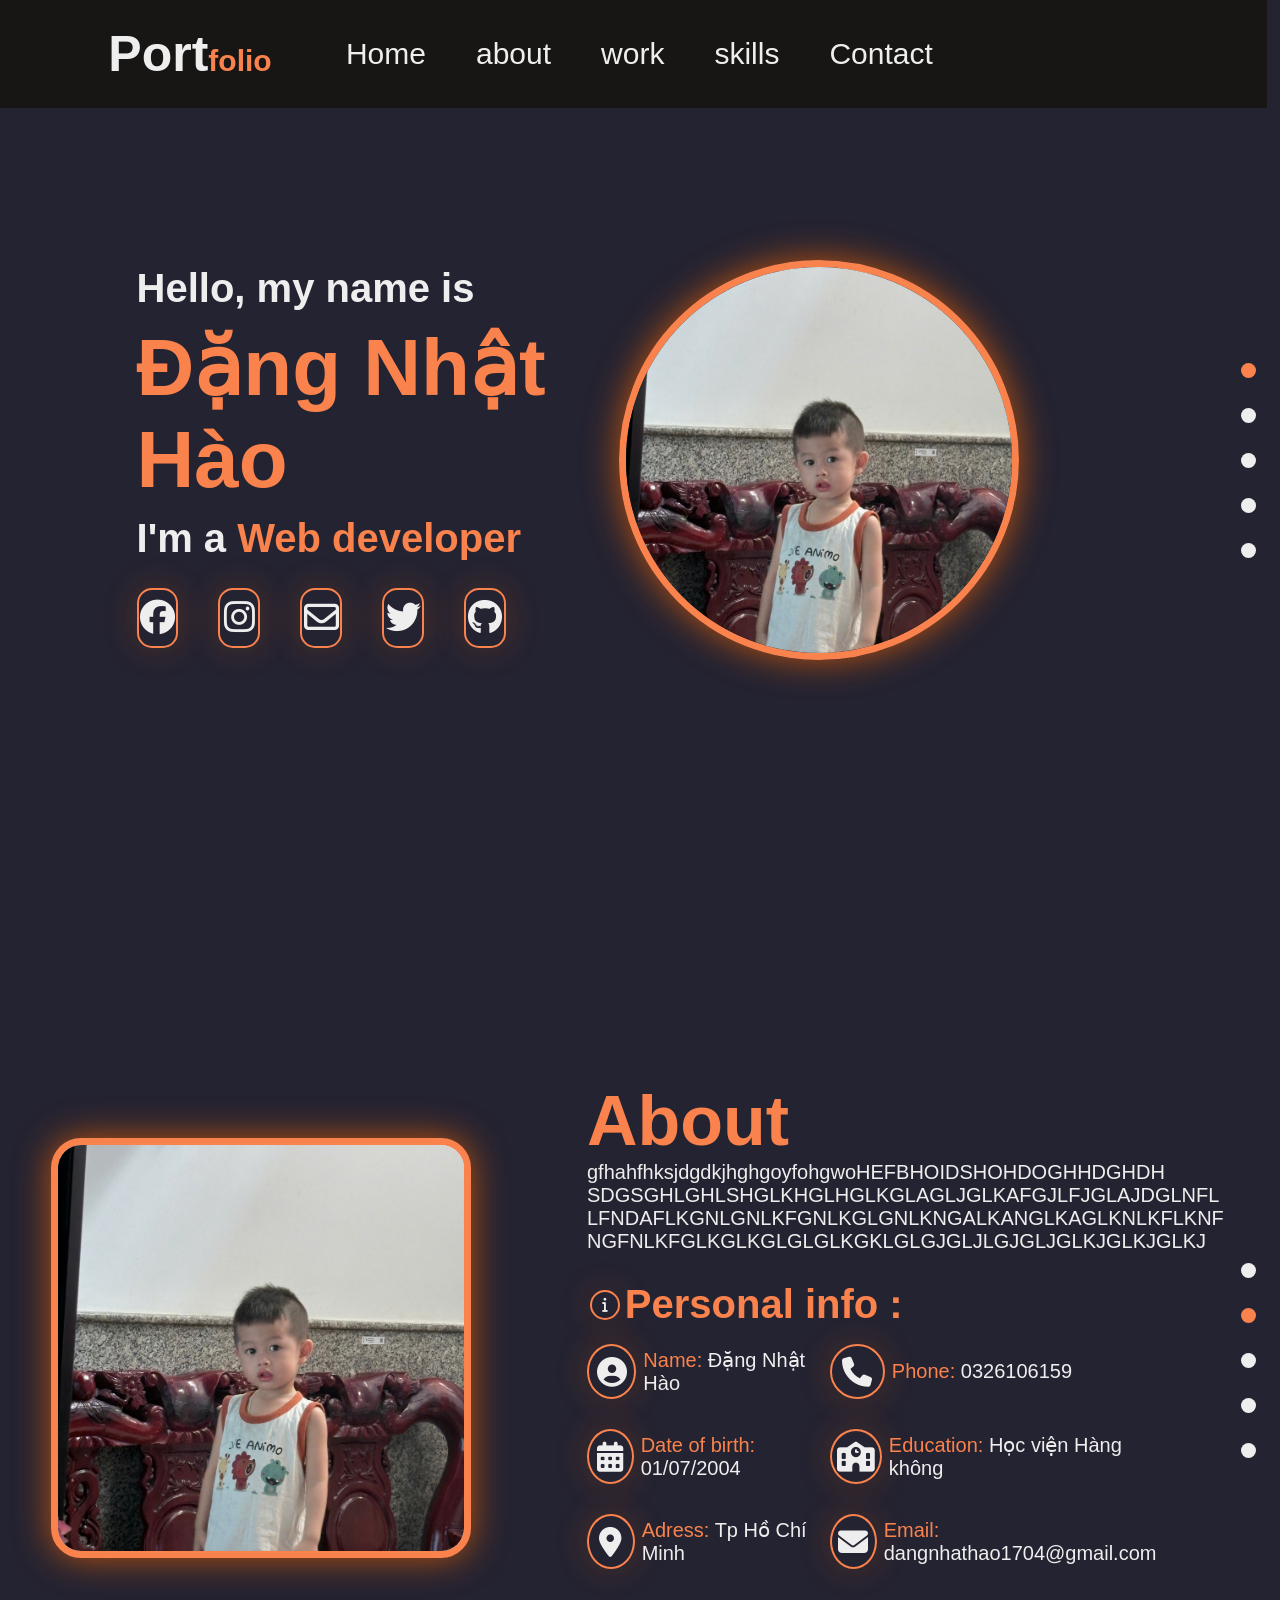
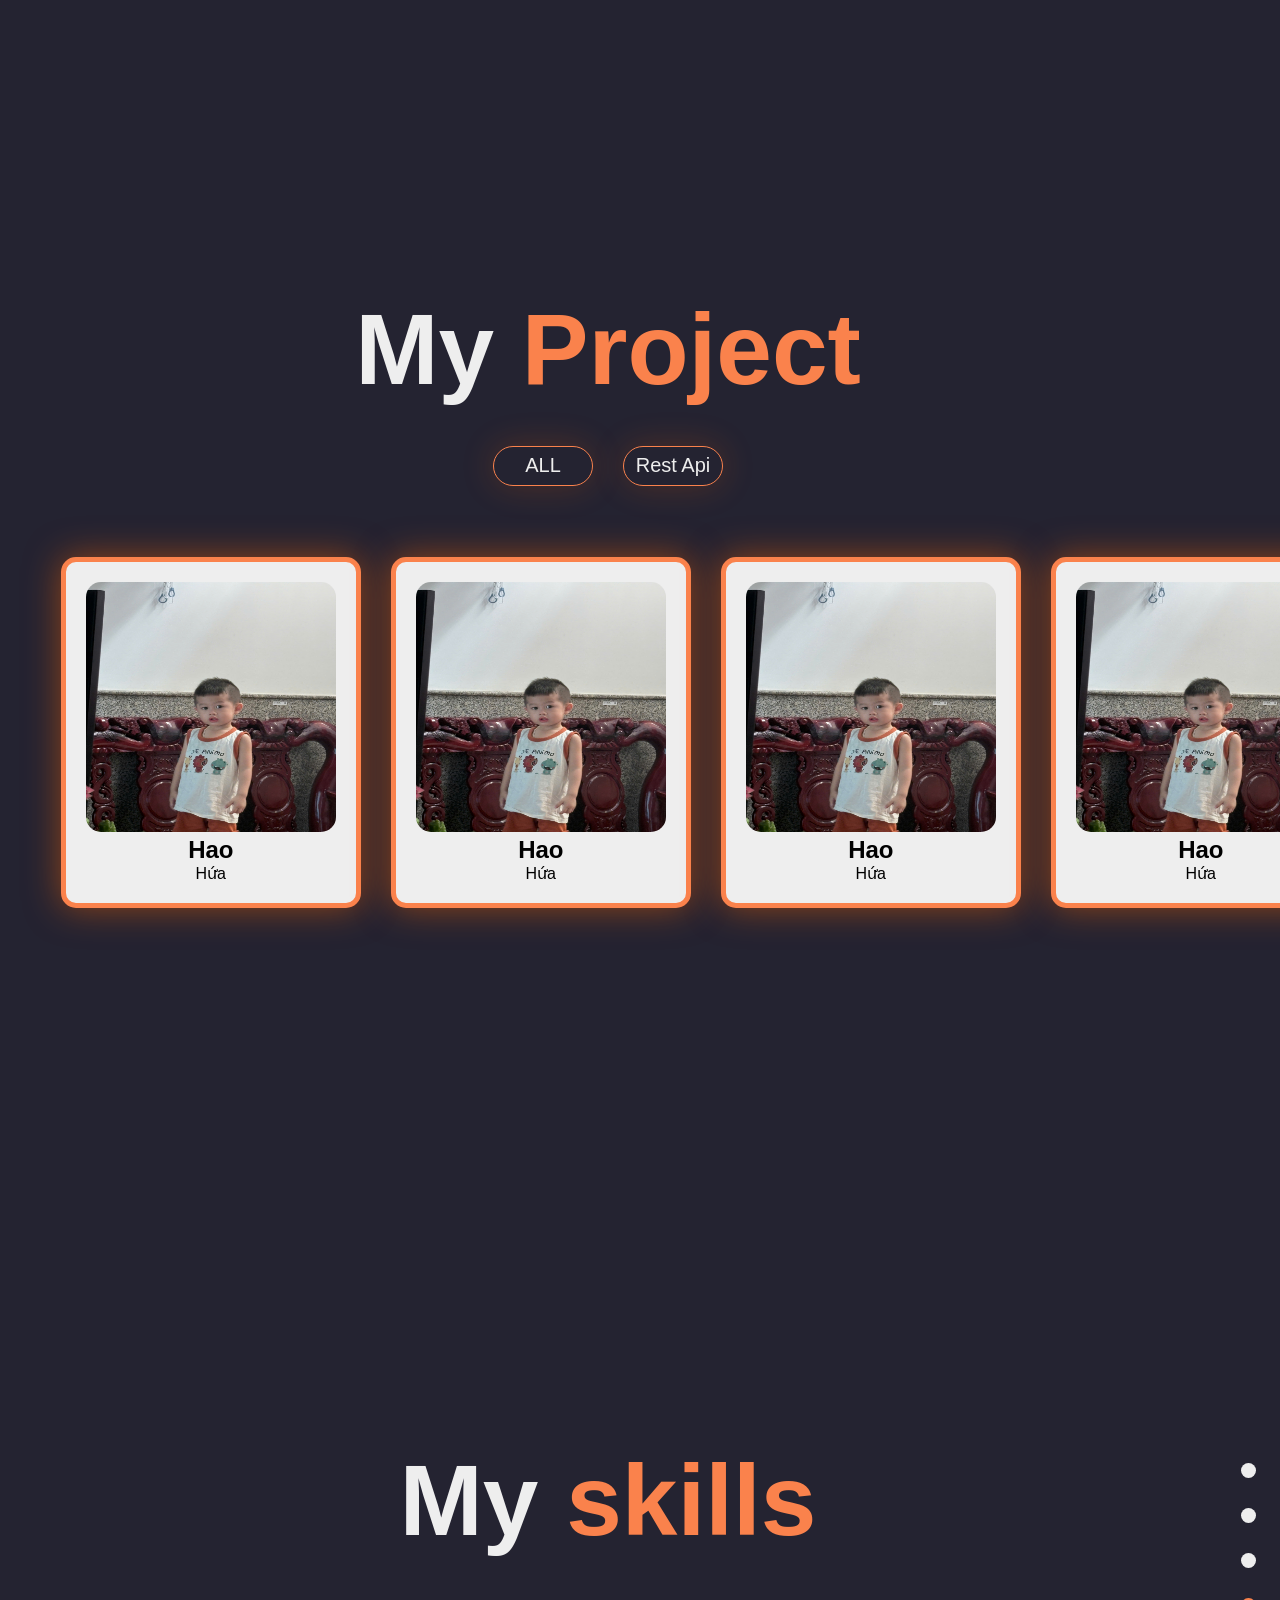
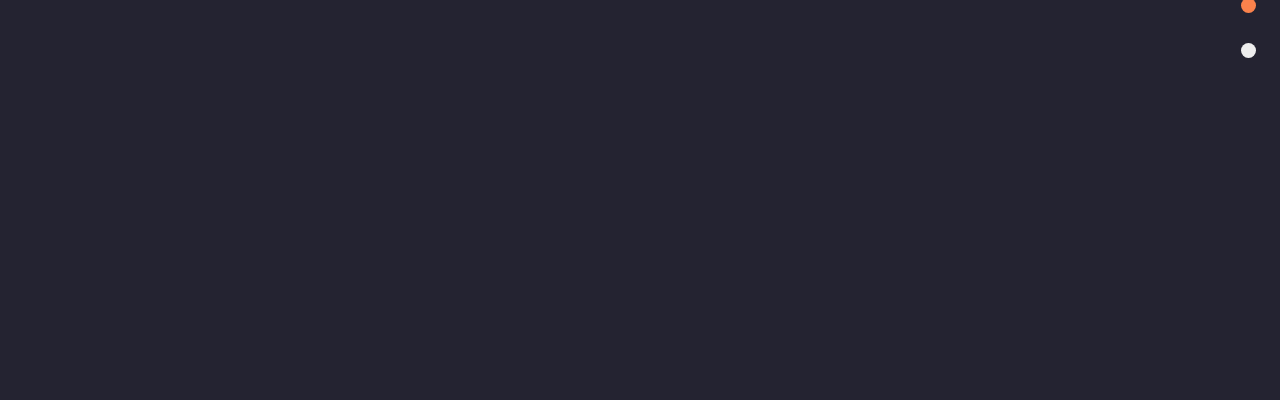
==== index.html @ 780bb4e2 "Configure for GitHub Pages" ====
<!DOCTYPE html>
<html lang="en">
<head>
    <meta charset="UTF-8">
    <meta name="viewport" content="width=device-width, initial-scale=1.0">
    <title>Portfolio</title>

    <!-- CSS -->
    <link rel="stylesheet" href="portfolio.css">

    <!-- Font Awesome -->
    <link rel="stylesheet" href="https://cdnjs.cloudflare.com/ajax/libs/font-awesome/6.4.0/css/all.min.css">

    <!-- JS -->
    <script src="main.js" defer></script>
</head>

<body>
    <div class="container">

        <!-- NAV -->
        <nav class="nav">
            <div class="logo">Port<span class="fo">folio</span></div>
            <div class="menu">
                <ul>
                    <li><a href="#home">Home</a></li>
                    <li><a href="#about">about</a></li>
                    <li><a href="#work">work</a></li>
                    <li><a href="#skills">skills</a></li>
                    <li><a href="#contact">Contact</a></li>
                </ul>
            </div>
        </nav>

        <!-- HOME -->
        <div id="home" class="web-container web-home">
            <div class="header">
                <div class="header-info scroll-move">
                    <div class="header-title">
                        <p>Hello, my name is</p>
                        <h1>Đặng Nhật <span>Hào</span></h1>
                        <p>I'm a <span class="typing">Web developer<span></p>
                    </div>

                    <div class="social scroll-move">
                        <div class="icon"><a href="#"><i class="fa-brands fa-facebook"></i></a></div>
                        <div class="icon"><a href="#"><i class="fa-brands fa-instagram"></i></a></div>
                        <div class="icon"><a href="#"><i class="fa-regular fa-envelope"></i></a></div>
                        <div class="icon"><a href="#"><i class="fa-brands fa-twitter"></i></a></div>
                        <div class="icon"><a href="#"><i class="fa-brands fa-github"></i></a></div>
                    </div>
                </div>

                <div class="header-img scroll-move">
                    <img src="Mo.jpg" alt="hao">
                </div>
            </div>

            <div class="Dot">
                <a href="#home" class="dot active"></a>
                <a href="#about" class="dot"></a>
                <a href="#work" class="dot"></a>
                <a href="#skills" class="dot"></a>
                <a href="#contact" class="dot"></a>
            </div>
        </div>

        <!-- ABOUT -->
        <div id="about" class="web-container web-about">
            <div class="header">
                <div class="main-about">

                    <div class="img-about scroll-move">
                        <img src="Mo.jpg" alt="hao">
                    </div>

                    <div class="content-about scroll-move">
                        <div class="title-about">
                            <h1>About</h1>
                            <p>
                                gfhahfhksjdgdkjhghgoyfohgwoHEFBHOIDSHOHDOGHHDGHDH
                                SDGSGHLGHLSHGLKHGLHGLKGLAGLJGLKAFGJLFJGLAJDGLNFL
                                LFNDAFLKGNLGNLKFGNLKGLGNLKNGALKANGLKAGLKNLKFLKNF
                                NGFNLKFGLKGLKGLGLGLKGKLGLGJGLJLGJGLJGLKJGLKJGLKJ
                            </p>
                        </div>

                        <div class="personal scroll-move">
                            <div class="icon-personal"><i class="fa-solid fa-info"></i></div>
                            <h1>Personal info :</h1>
                        </div>

                        <div class="info-about">
                            <div class="info-about-right scroll-move">
                                <div class="items-about">
                                    <div class="icon-about"><i class="fa-solid fa-circle-user"></i></div>
                                    <p>Name: <span>Đặng Nhật Hào</span></p>
                                </div>

                                <div class="items-about">
                                    <div class="icon-about"><i class="fa-solid fa-calendar-days"></i></div>
                                    <p>Date of birth: <span>01/07/2004</span></p>
                                </div>

                                <div class="items-about">
                                    <div class="icon-about"><i class="fa-solid fa-location-dot"></i></div>
                                    <p>Adress: <span>Tp Hồ Chí Minh</span></p>
                                </div>
                            </div>

                            <div class="info-about-left scroll-move">
                                <div class="items-about">
                                    <div class="icon-about"><i class="fa-solid fa-phone"></i></div>
                                    <p>Phone: <span>0326106159</span></p>
                                </div>

                                <div class="items-about">
                                    <div class="icon-about"><i class="fa-solid fa-school"></i></div>
                                    <p>Education: <span>Học viện Hàng không</span></p>
                                </div>

                                <div class="items-about">
                                    <div class="icon-about"><i class="fa-solid fa-envelope"></i></div>
                                    <p>Email: <span>dangnhathao1704@gmail.com</span></p>
                                </div>
                            </div>

                        </div>
                    </div>
                </div>
            </div>

            <div class="Dot">
                <a href="#home" class="dot"></a>
                <a href="#about" class="dot active"></a>
                <a href="#work" class="dot"></a>
                <a href="#skills" class="dot"></a>
                <a href="#contact" class="dot"></a>
            </div>
        </div>

        <!-- WORK -->
        <div id="work" class="web-container web-work">
            <div class="header">
                <div class="main-work">

                    <h1 class="title-work scroll-move">My <span class="pr">Project</span></h1>

                    <div class="catelogy-work scroll-move">
                        <div class="catelogy2-work"><a href="">ALL</a></div>
                        <div class="catelogy2-work"><a href="">Rest Api</a></div>
                    </div>

                    <div class="project-work">
                        <div class="item-work scroll-move">
                            <div class="item-inner">
                                <img src="Mo.jpg" alt="hao">
                                <h2>Hao</h2>
                                <p>Hứa</p>
                            </div>
                        </div>

                        <div class="item-work scroll-move">
                            <div class="item-inner">
                                <img src="Mo.jpg" alt="hao">
                                <h2>Hao</h2>
                                <p>Hứa</p>
                            </div>
                        </div>

                        <div class="item-work scroll-move">
                            <div class="item-inner">
                                <img src="Mo.jpg" alt="hao">
                                <h2>Hao</h2>
                                <p>Hứa</p>
                            </div>
                        </div>

                        <div class="item-work scroll-move">
                            <div class="item-inner">
                                <img src="Mo.jpg" alt="hao">
                                <h2>Hao</h2>
                                <p>Hứa</p>
                            </div>
                        </div>
                    </div>
                </div>
            </div>
            <div class="Dot">
                <a href="#home" class="dot"></a>
                <a href="#about" class="dot"></a>
                <a href="#work" class="dot active"></a>
                <a href="#skills" class="dot"></a>
                <a href="#contact" class="dot"></a>
            </div>
        </div>

        <!-- SKILLS -->
        <div id="skills" class="web-container web-skills">
            <div class="header">
                <div class="main-skills">
                    <h1 class="title-skills scroll-move">My <span class="pr">skills</span></h1>
                </div>
            </div>

            <div class="Dot">
                <a href="#home" class="dot"></a>
                <a href="#about" class="dot"></a>
                <a href="#work" class="dot"></a>
                <a href="#skills" class="dot active"></a>
                <a href="#contact" class="dot"></a>
            </div>
        </div>

    </div>
</body>
</html>
---- portfolio.css ----
:root{
    --color-header: #242331;
    --color-bg: #EEEEEE;
    --color-or:#FA824C;
    --color-sa:#CFDBD5;
    --color-ng:#171614;

}
* {
  margin: 0;
  padding: 0;
  box-sizing: border-box;
}

body {
  width: 100%;
  height: 100%;
  overflow-x: hidden; /* chặn tràn ngang */
  background-color: var(--color-header); /* màu nền trùng */
}
html {
  scroll-behavior: smooth;
}


.container{
    font-family: Arial, sans-serif;
    background-color:var(--color-header)
    
}

.nav{
    display: flex;
    justify-content: space-between; /* canh giữa ngang */
     align-items: center; /* canh giữa dọc */
    padding: 25px 50px;
    background-color: var(--color-ng);
    position: fixed;     /* Giữ cố định */
    top: 0;              /* Dính sát mép trên */
    left: 0;
    width: 99vw;         /* Chiếm full chiều ngang */
    z-index: 1000;       /* Nằm trên các phần khác */  
}
.logo{
    font-size: 50px;
    font-weight: bold;
    color: var(--color-bg);
    margin-left: 5%;
    width: 15%;
    text-align: center;
}
.fo{
    color: var(--color-or);
    font-size:30px;
}
.menu{
    width:80%;
    justify-content: center;
    display: flex;
    align-items: center;
    margin-right: 18%;
 
    
}
.nav ul{
    list-style: none;
    display: flex;
    gap: 50px;
     
}
.nav ul li a{
    color: var(--color-bg);
    text-decoration: none;
    font-size: 30px;
}
.nav ul li a:hover{
    color: var(--color-or);
    text-shadow:0 0 35px rgba(255, 102, 0, 0.6);
   
}
/*phan than*/
.web-container {
    width: 100%;
    min-height: 100vh;   /* chiếm đúng 1 màn hình */
    padding-top: 140px;  /* tạo khoảng cách dưới thanh menu fixed */
    padding-bottom: 120px;
    display: flex;
}

.web-home{
    background-color: var;
  
}



/*phan than - ben phai*/
.Dot{
    width: 5%;
    height: auto;
    display: flex;
  justify-content: center;
    align-items: center;
    flex-direction: column; 
}
.dot{
    background-color: var(--color-bg);
    border-radius: 50%;
    width: 15px;
    height: 15px;
    margin: 15px 0;
}
.dot:hover{
    background-color: var(--color-or);
    cursor: pointer;
}
.dot.active{
    background-color: var(--color-or);
}
/*phan than - giua*/

.header{
     text-align: center;
    width: 95%;
    height: auto;
   display: flex;
    justify-content: center;
    align-items: center;
    margin: 0% auto;
    
}
.header-info{
    width: 38%;
    height: auto;
    text-align: left;
    margin-right: 20px;
    
}
.header-title{
    font-weight: bold;
    color: var(--color-bg);
    margin-bottom: 20px;
    border-radius: 15px;
    text-align: left;
    width: 90%;
    display:flex;
    flex-direction: column;
    gap: 10px;
}
.header-info p{
    font-size: 40px;
}
.typing{
    color: var(--color-or);
   
}
.header-info h1{
    font-size:80px;
    color: var(--color-or);
    
}

.header-img { 
    width: 400px; /* khung hình tròn nen de px va width = height*/
    height: 400px;
    border-radius: 50%;
    overflow: hidden;       /* cắt ảnh thừa */
    box-shadow: 0 0 50px rgba(0, 0, 0, .1);
    border: 7px solid var(--color-or);
    margin-right: 5%;
    box-shadow: 0 0 35px rgba(255, 102, 0, 0.7);
   
}
.header-img img { /* lam hinh fit vao vong tron */
    width: 100%;
    height: 100%;
    object-fit: cover;  /* giữ tỉ lệ, lấp đầy vòng tròn */
}
.social{
    width:80%;
    display:flex;
    justify-content: center ;
    align-items: center;
    gap: 40px;
    margin-top: 20px; 
}
.icon{
    margin: 7px 0;
    border:2px solid var(--color-or);
    border-radius: 15px;
    width: 60px;
    height: 60px;
    justify-content: center;
    align-items: center;
    display: flex;
    box-shadow: 0 0 35px rgba(255, 102, 0, 0.2);;
}
.social a{
    color: var(--color-bg);
    font-size: 35px;

}

.icon:hover{
    background-color: var(--color-or);
}
.icon:hover a {
  color: white;
}
/*about*/
.web-about{
 background-color:var();
}
.main-about{
    display:flex;
    justify-content:center ;
    align-items: center;
    flex-direction: row;
    width:95%;
    gap:10%;
    height: auto;
}
.img-about{
    width: 420px;
    background-color: #EEEEEE;
    height: 420px;
    border-radius: 30px;
    border: 7px solid var(--color-or);
    box-shadow: 0 0 35px rgba(255, 102, 0, 0.7);
    overflow: hidden;
    margin-bottom: 2%;
}
.img-about img{
    width: 100%;
    height: 100%;
    object-fit: cover;
}
.content-about{
    width:50%;
    display:flex;
    justify-content:center;
    align-items: center;
    flex-direction: column;
    margin-top: -6%;
    height: auto;
    
}
.title-about{
    width:100%;
    margin-bottom: 5%;
    text-align:left;
    color: var(--color-bg);
    height:auto;
    
}
.title-about h1{
    color:var(--color-or);
    text-align:left;
    font-size:70px;
}
.title-about p{
    font-size:20px;
}
.personal{
    width: 100%;
    color:var(--color-or);
    text-align: left;
    font-size:20px;
    display:flex;
    align-items: center;
    gap:5px;
}
.icon-personal{
     width: 30px;
    height:30px;
    display: flex;
    justify-content: center;
    align-items: center;
    border: 2px solid var(--color-or);
    border-radius: 50%;
    box-shadow: 0 0 35px rgba(255, 102, 0, 0.2);
    color:var(--color-bg);
    font-size:15px;
    margin-left:0.5%;
}


.info-about{
    margin-top: 3%;
    width: 100%;
    height: auto;
    display: flex;
    justify-content: center;
    align-items: center;
    flex-direction: row;
    height: auto;
    gap:5px;
    
}
.info-about-right{
    width:100%;
    display:flex;
    justify-content: center;
    align-items: left;
    flex-direction: column;
    gap:30px;
}
.info-about-left{
    width:100%;
    display:flex;
    justify-content: center;
    align-items: left;
    flex-direction: column;
    gap:30px;
}
.items-about{
    display: flex;
    align-items: center;
    gap: 7px; /* khoảng cách giữa icon và chữ */
    color: var(--color-bg);
   
}
.icon-about{
    width: 55px;
    height:55px;
    display: flex;
    justify-content: center;
    align-items: center;
    border: 2px solid var(--color-or);
    border-radius: 50%;
    box-shadow: 0 0 35px rgba(255, 102, 0, 0.2);
}
.icon-about i{
    font-size:30px;
    color:var(--color-bg);
    
}
.items-about p{
    font-size:20px;
    color:var(--color-or);
    text-align: left;
}
.items-about span{
    color: var(--color-bg)
}



/*work*/
.web-work{
    background-color:var();
}
.main-work{
    display: flex;
    justify-content: center;
     align-items: center;
    flex-direction: column;
    gap: 50px;  
    width:90%;
}
.main-work h1{
    font-size: 100px;
    font-weight: bold;
    color: var(--color-bg);
    text-align: center;
    margin-bottom: px;
    margin-top: -120px;
    width: 100%;
}
.pr{
    color:var(--color-or)
}
.catelogy-work{
    width:100%;
    height:auto;
    display: flex;
    justify-content: center;
    align-items: center;
    gap:30px;
    margin-bottom: 2%;
    margin-top:-1%;
}
.catelogy2-work{
    width: 100px;
    height: 40px;
    font-size: 20px;
    justify-content: center;
    display: flex;
    align-items: center;
    border-radius: 20px;
    border: 0.5px solid var(--color-or);
     box-shadow: 0 0 35px rgba(255, 102, 0, 0.2);
}
.catelogy2-work a{
    color:var(--color-bg);
    text-decoration: none;

}
.catelogy2-work:hover{
    background-color: h;
}
.project-work{
    display: flex;
    justify-content: space-between;
     align-items: center;
    width: 100%;
    gap:30px;
    height: auto;

}
.item-work{
    width: 50%;
    height: auto;
    text-align: center;
    box-shadow: 0 0 35px rgba(255, 102, 0, 0.5);
    border-radius: 15px;
    padding: 20px;
    border: 5px solid var(--color-or);
    background-color:var(--color-bg);
    transition: transform 0.3s, box-shadow 0.3s; /* thêm hiệu ứng mượt */
}
.item-work img{
    width: 250px;
    height: 250px;
    border-radius: 15px;

}
/* Khi hover */
.item-work:hover {
    transform: translateY(-10px) scale(1.05); /* nhích lên và phóng to nhẹ */
    box-shadow: 0 0 50px rgba(0, 0, 0, .2);   /* đổ bóng đậm hơn */

}
/*skills*/
.main-skills{
    display: flex;
    justify-content: center;
     align-items: center;
    flex-direction: column;  
    width:90%;
}
.main-skills h1{
    font-size: 100px;
    font-weight: bold;
    color: var(--color-bg);
    text-align: center;
    margin-bottom: px;
    margin-top: -120px;
    width: 100%;
}
/* hiệu ứng xuất hiện từ dưới lên */
.scroll-move {
    opacity: 0;
    transform: translateY(50px);
    transition: opacity 0.5s ease-out, transform 0.6s ease-out;
}

.scroll-move.visible {
    opacity: 1;
    transform: translateY(0);
}

.item-work {
    transition: transform 0.3s ease, box-shadow 0.3s ease;
}

.item-work:hover {
    transform: translateY(-10px) scale(1.05);
    box-shadow: 0 0 35px rgba(0,0,0,0.3);
}
/* ==============================
   RESPONSIVE FOR TABLET & MOBILE
   ============================== */

/* Tablet & small laptop */
@media (max-width: 1024px) {
    .nav {
        padding: 20px;
    }

    .header-info h1 {
        font-size: 50px;
    }

    .header-img {
        width: 300px;
        height: 300px;
    }

    .project-work {
        flex-wrap: wrap;
        justify-content: center;
        gap: 20px;
    }

    .item-work {
        width: 45%;
    }
}

/* Mobile */
@media (max-width: 768px) {
    .nav ul {
        gap: 20px;
    }

    .logo {
        font-size: 35px;
    }

    .header {
        flex-direction: column;
        gap: 30px;
        text-align: center;
    }

    .header-info {
        width: 100%;
        text-align: center;
    }

    .header-info p {
        font-size: 24px;
    }

    .header-info h1 {
        font-size: 40px;
    }

    .header-img {
        width: 60vw;
        height: 60vw;
    }

    /* ABOUT */
    .main-about {
        flex-direction: column;
        text-align: center;
    }

    .img-about {
        width: 70vw;
        height: 70vw;
    }

    .content-about {
        width: 100%;
    }

    /* PROJECT */
    .project-work {
        flex-direction: column;
        justify-content: center;
        align-items: center;
    }

    .item-work {
        width: 90%;
    }

    /* SKILLS TITLE */
    .main-skills h1 {
        font-size: 60px;
    }
}

/* Small mobile */
@media (max-width: 480px) {
    .header-info h1 {
        font-size: 32px;
    }

    .header-info p {
        font-size: 18px;
    }

    .header-img {
        width: 70vw;
        height: 70vw;
    }

    .item-work {
        width: 100%;
    }
}
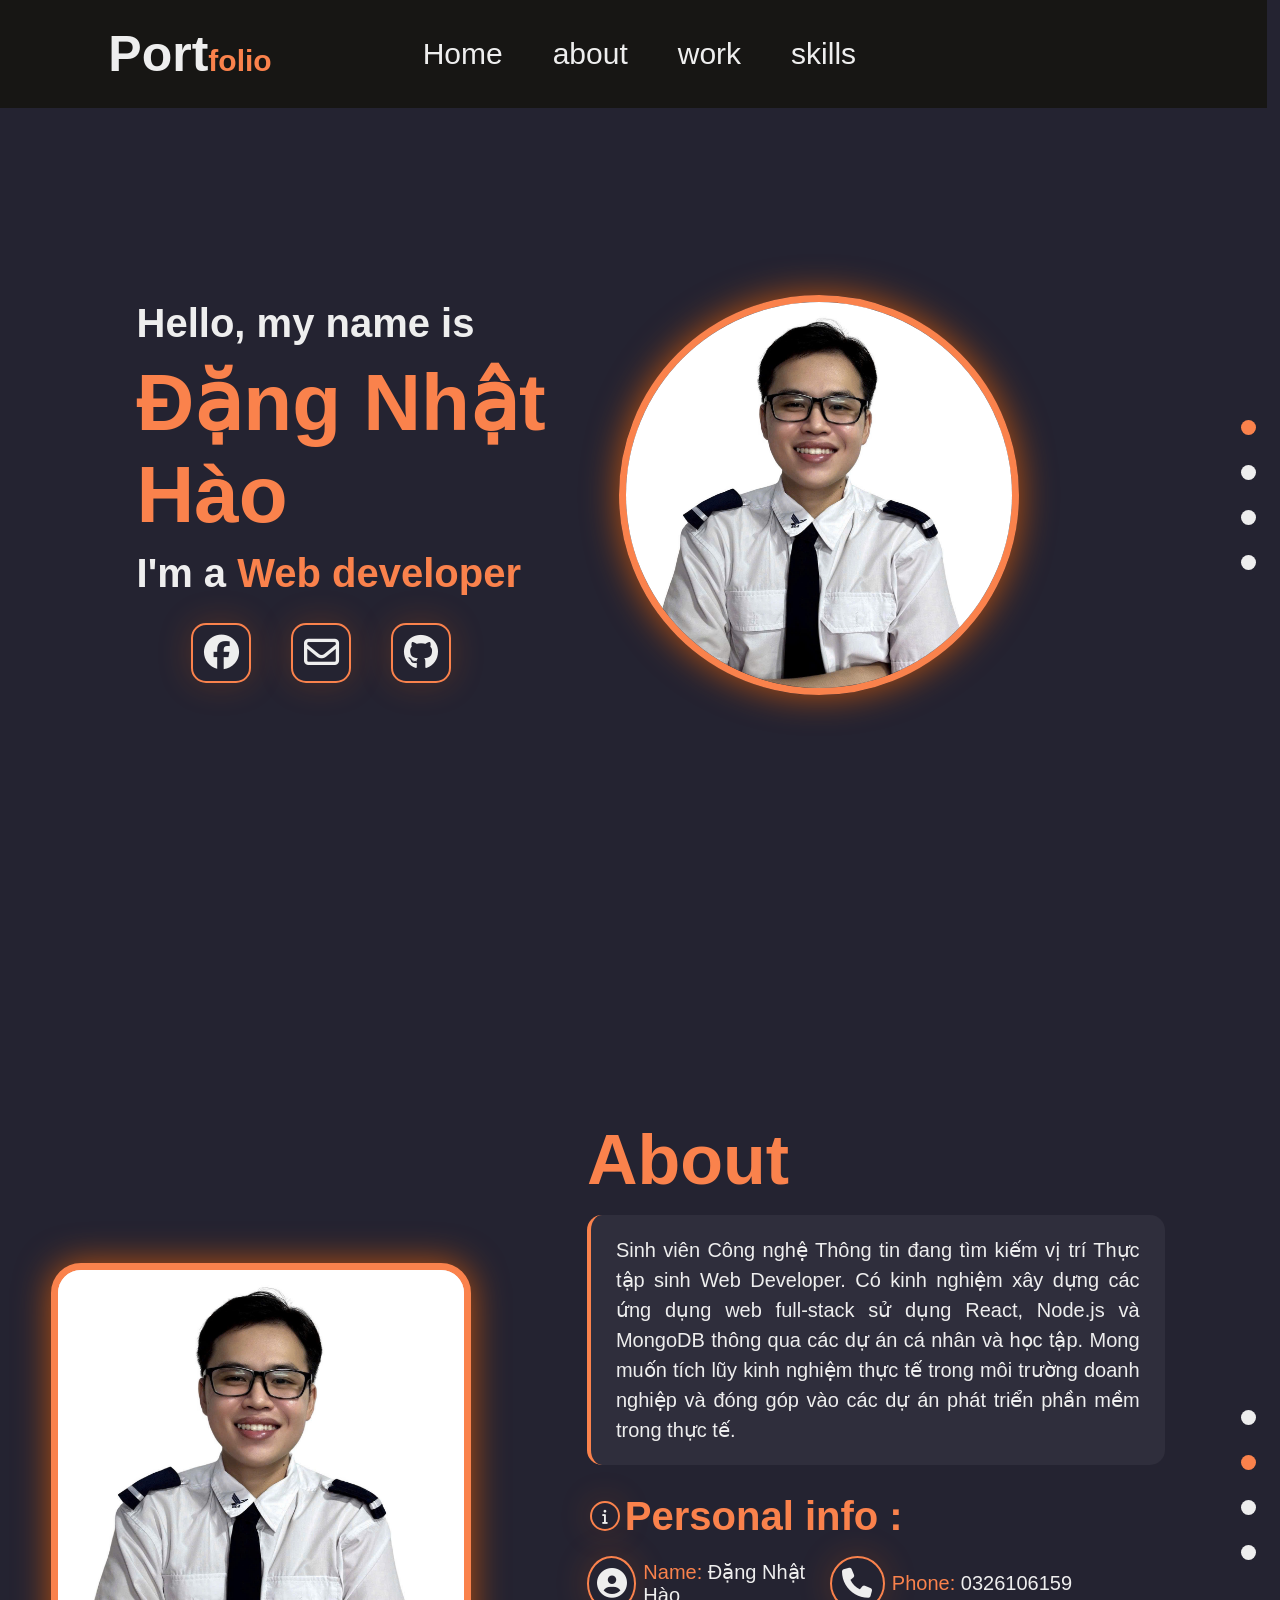
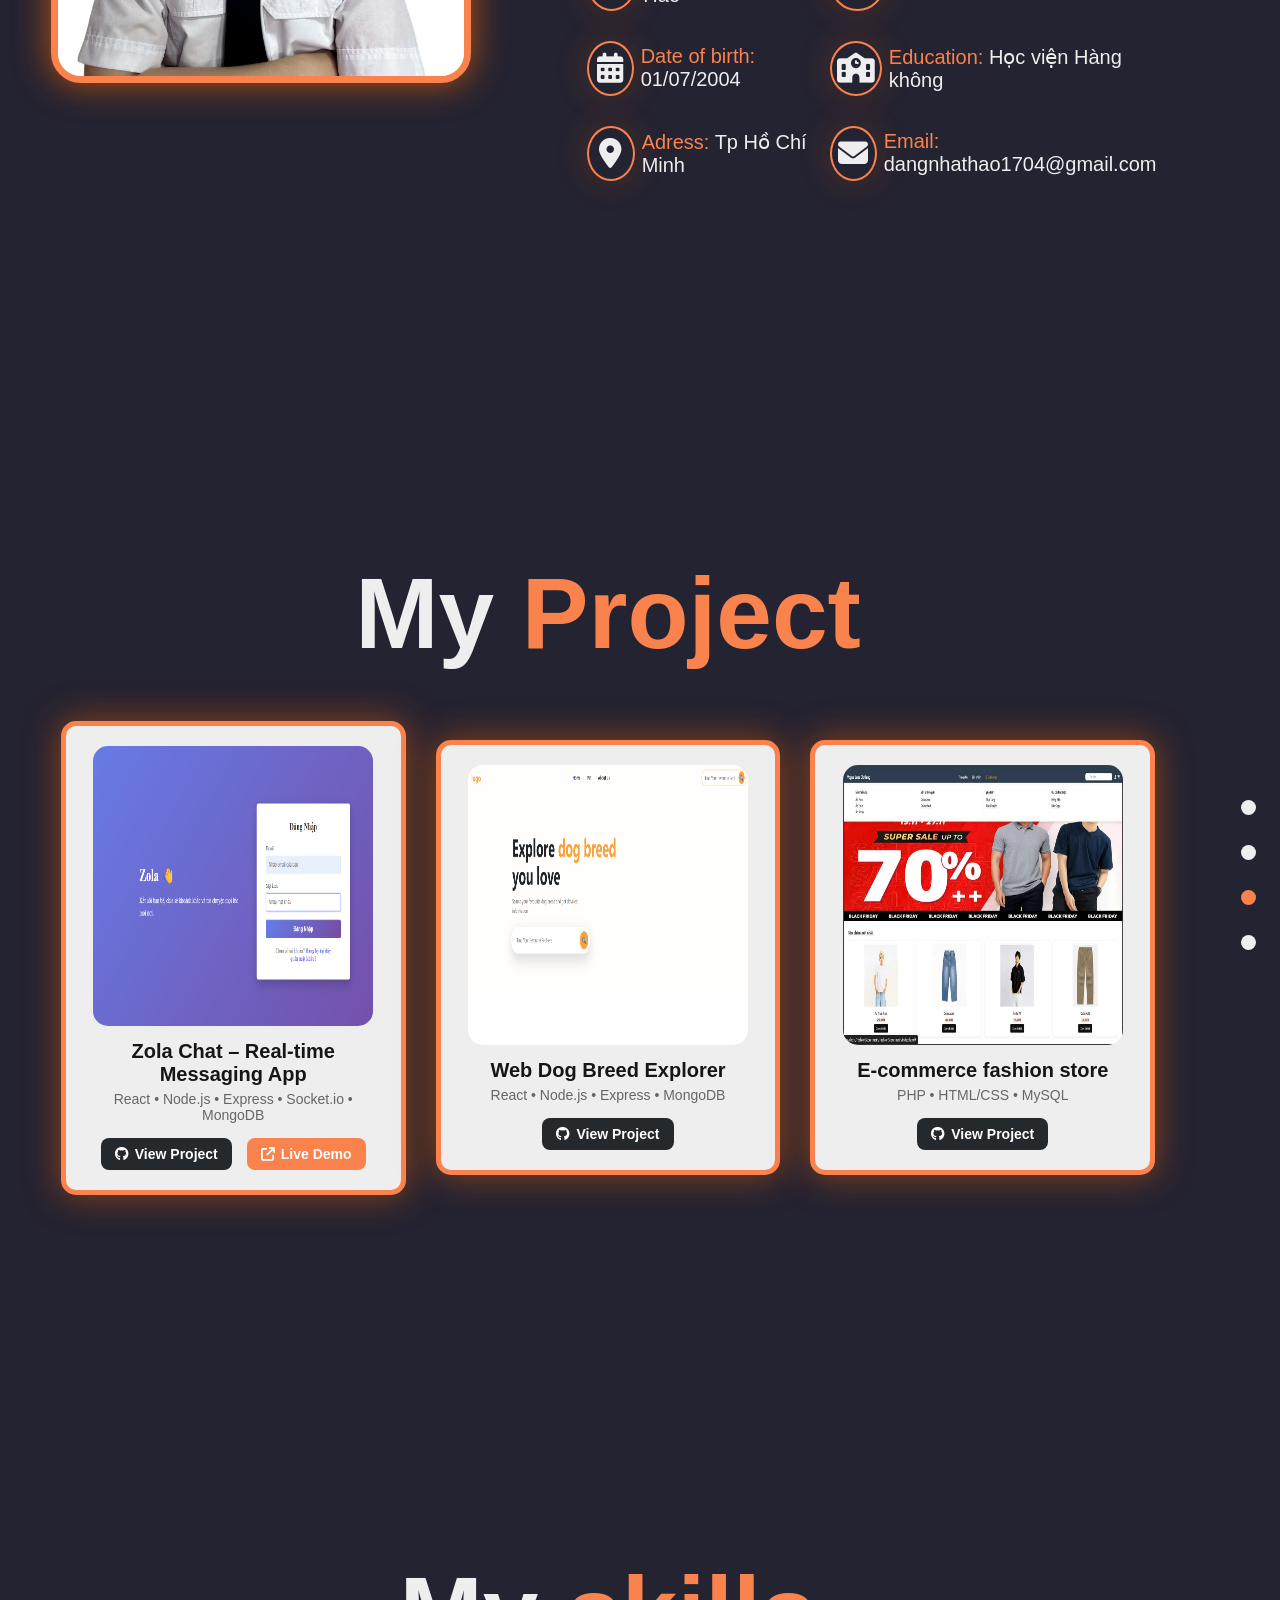
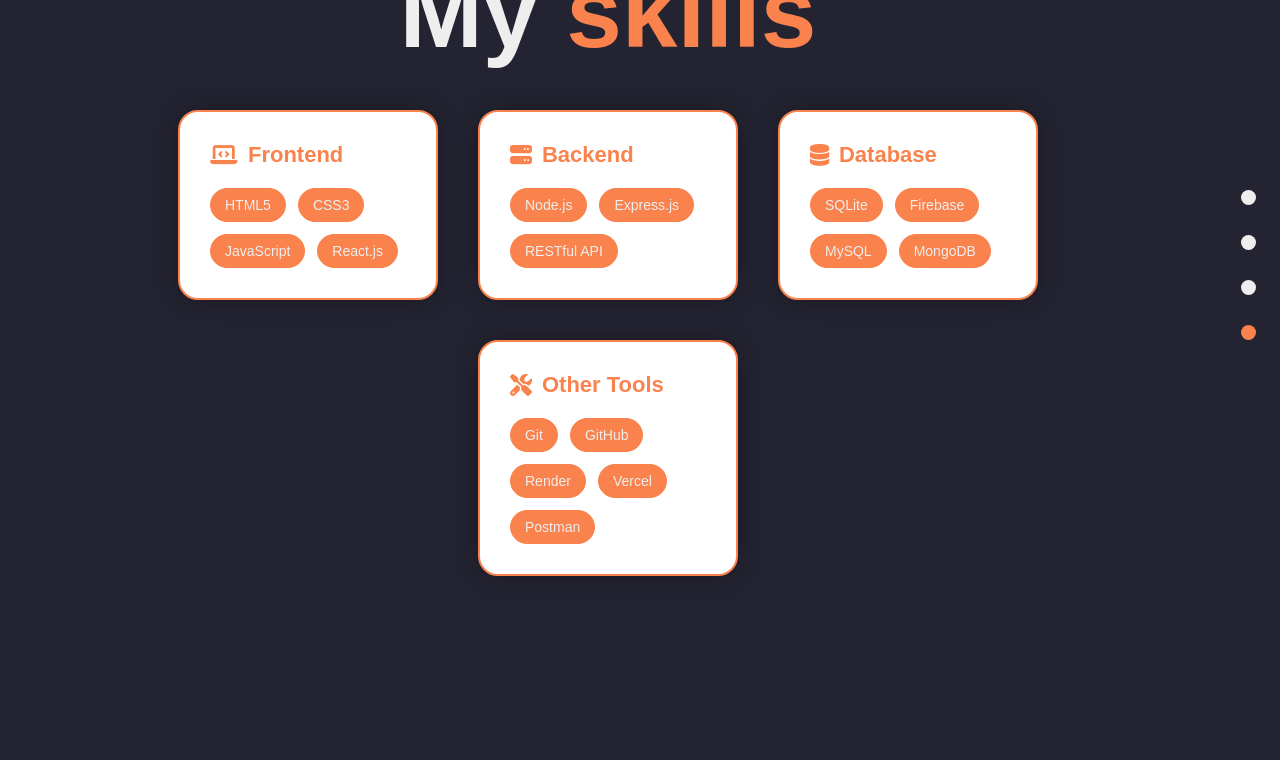
==== commit 3081f022: "m" ====
--- a/index.html
+++ b/index.html
@@ -27,7 +27,6 @@
                     <li><a href="#about">about</a></li>
                     <li><a href="#work">work</a></li>
                     <li><a href="#skills">skills</a></li>
-                    <li><a href="#contact">Contact</a></li>
                 </ul>
             </div>
         </nav>
@@ -43,11 +42,9 @@
                     </div>
 
                     <div class="social scroll-move">
-                        <div class="icon"><a href="#"><i class="fa-brands fa-facebook"></i></a></div>
-                        <div class="icon"><a href="#"><i class="fa-brands fa-instagram"></i></a></div>
+                        <div class="icon"><a href="https://www.facebook.com/angnhathao.1839/"><i class="fa-brands fa-facebook"></i></a></div>
                         <div class="icon"><a href="#"><i class="fa-regular fa-envelope"></i></a></div>
-                        <div class="icon"><a href="#"><i class="fa-brands fa-twitter"></i></a></div>
-                        <div class="icon"><a href="#"><i class="fa-brands fa-github"></i></a></div>
+                        <div class="icon"><a href="https://github.com/nhathao1704"><i class="fa-brands fa-github"></i></a></div>
                     </div>
                 </div>
 
@@ -61,7 +58,6 @@
                 <a href="#about" class="dot"></a>
                 <a href="#work" class="dot"></a>
                 <a href="#skills" class="dot"></a>
-                <a href="#contact" class="dot"></a>
             </div>
         </div>
 
@@ -78,10 +74,7 @@
                         <div class="title-about">
                             <h1>About</h1>
                             <p>
-                                gfhahfhksjdgdkjhghgoyfohgwoHEFBHOIDSHOHDOGHHDGHDH
-                                SDGSGHLGHLSHGLKHGLHGLKGLAGLJGLKAFGJLFJGLAJDGLNFL
-                                LFNDAFLKGNLGNLKFGNLKGLGNLKNGALKANGLKAGLKNLKFLKNF
-                                NGFNLKFGLKGLKGLGLGLKGKLGLGJGLJLGJGLJGLKJGLKJGLKJ
+                                Sinh viên Công nghệ Thông tin đang tìm kiếm vị trí Thực tập sinh Web Developer. Có kinh nghiệm xây dựng các ứng dụng web full-stack sử dụng React, Node.js và MongoDB thông qua các dự án cá nhân và học tập. Mong muốn tích lũy kinh nghiệm thực tế trong môi trường doanh nghiệp và đóng góp vào các dự án phát triển phần mềm trong thực tế.
                             </p>
                         </div>
 
@@ -135,7 +128,6 @@
                 <a href="#about" class="dot active"></a>
                 <a href="#work" class="dot"></a>
                 <a href="#skills" class="dot"></a>
-                <a href="#contact" class="dot"></a>
             </div>
         </div>
 
@@ -146,43 +138,53 @@
 
                     <h1 class="title-work scroll-move">My <span class="pr">Project</span></h1>
 
-                    <div class="catelogy-work scroll-move">
-                        <div class="catelogy2-work"><a href="">ALL</a></div>
-                        <div class="catelogy2-work"><a href="">Rest Api</a></div>
-                    </div>
+    
 
                     <div class="project-work">
                         <div class="item-work scroll-move">
                             <div class="item-inner">
-                                <img src="Mo.jpg" alt="hao">
-                                <h2>Hao</h2>
-                                <p>Hứa</p>
+                                <img src="Zolachat.png" alt="hao">
+                                <h2 class="project-title">Zola Chat – Real-time Messaging App</h2>
+                                <p class="project-tech">React • Node.js • Express • Socket.io • MongoDB</p>
+                                <div class="project-buttons">
+                                    <a href="https://github.com/nhathao1704/CHAT-APP" class="btn-project github">
+                                        <i class="fa-brands fa-github"></i> View Project
+                                    </a>
+
+                                    <a href="https://chat-app-orcin-mu-59.vercel.app/" class="btn-project demo">
+                                        <i class="fa-solid fa-arrow-up-right-from-square"></i> Live Demo
+                                    </a>
+                                </div>
                             </div>
                         </div>
 
                         <div class="item-work scroll-move">
                             <div class="item-inner">
-                                <img src="Mo.jpg" alt="hao">
-                                <h2>Hao</h2>
-                                <p>Hứa</p>
+                                <img src="dogbreed.png" alt="hao">
+                                 <h2 class="project-title">Web Dog Breed Explorer</h2>
+                                <p class="project-tech">React • Node.js • Express • MongoDB</p>
+                                <div class="project-buttons">
+                                    <a href="https://github.com/nhathao1704/dogbreedexplorer" class="btn-project github">
+                                        <i class="fa-brands fa-github"></i> View Project
+                                    </a>
+                                </div>
                             </div>
                         </div>
 
                         <div class="item-work scroll-move">
                             <div class="item-inner">
-                                <img src="Mo.jpg" alt="hao">
-                                <h2>Hao</h2>
-                                <p>Hứa</p>
-                            </div>
-                        </div>
-
-                        <div class="item-work scroll-move">
-                            <div class="item-inner">
-                                <img src="Mo.jpg" alt="hao">
-                                <h2>Hao</h2>
-                                <p>Hứa</p>
-                            </div>
-                        </div>
+                                 <img src="store.jpg" alt="hao">
+                                 <h2 class="project-title">E-commerce fashion store</h2>
+                                <p class="project-tech">PHP • HTML/CSS • MySQL</p>
+                                <div class="project-buttons">
+                                    <a href="https://github.com/nhathao1704/fashionstore" class="btn-project github">
+                                        <i class="fa-brands fa-github"></i> View Project
+                                    </a>
+                                </div>
+                            </div>
+                        </div>
+
+      
                     </div>
                 </div>
             </div>
@@ -191,7 +193,6 @@
                 <a href="#about" class="dot"></a>
                 <a href="#work" class="dot active"></a>
                 <a href="#skills" class="dot"></a>
-                <a href="#contact" class="dot"></a>
             </div>
         </div>
 
@@ -200,6 +201,57 @@
             <div class="header">
                 <div class="main-skills">
                     <h1 class="title-skills scroll-move">My <span class="pr">skills</span></h1>
+                 <div class="skills-grid scroll-move">
+
+                    <!-- Frontend -->
+                    <div class="skill-card">
+                        <h2><i class="fa-solid fa-laptop-code"></i> Frontend</h2>
+
+                        <div class="skill-tags">
+                            <span>HTML5</span>
+                            <span>CSS3</span>
+                            <span>JavaScript</span>
+                            <span>React.js</span>
+                        </div>
+                    </div>
+
+                    <!-- Backend -->
+                    <div class="skill-card">
+                        <h2><i class="fa-solid fa-server"></i> Backend</h2>
+
+                        <div class="skill-tags">
+                            <span>Node.js</span>
+                            <span>Express.js</span>
+                            <span>RESTful API</span>
+                        </div>
+                    </div>
+
+                    <!-- Database -->
+                    <div class="skill-card">
+                        <h2><i class="fa-solid fa-database"></i> Database</h2>
+
+                        <div class="skill-tags">
+                            <span>SQLite</span>
+                            <span>Firebase</span>
+                            <span>MySQL</span>
+                            <span>MongoDB</span>
+                        </div>
+                    </div>
+
+                    <!-- Tools -->
+                    <div class="skill-card">
+                        <h2><i class="fa-solid fa-screwdriver-wrench"></i> Other Tools</h2>
+
+                        <div class="skill-tags">
+                            <span>Git</span>
+                            <span>GitHub</span>
+                            <span>Render</span>
+                            <span>Vercel</span>
+                            <span>Postman</span>
+                        </div>
+                    </div>
+
+                </div>
                 </div>
             </div>
 
@@ -208,7 +260,6 @@
                 <a href="#about" class="dot"></a>
                 <a href="#work" class="dot"></a>
                 <a href="#skills" class="dot active"></a>
-                <a href="#contact" class="dot"></a>
             </div>
         </div>
 
--- a/portfolio.css
+++ b/portfolio.css
@@ -4,6 +4,7 @@
     --color-or:#FA824C;
     --color-sa:#CFDBD5;
     --color-ng:#171614;
+    --nav-height: 100hv;
 
 }
 * {
@@ -20,6 +21,7 @@
 }
 html {
   scroll-behavior: smooth;
+  scroll-padding-top: var(--nav-height);
 }
 
 
@@ -40,6 +42,7 @@
     left: 0;
     width: 99vw;         /* Chiếm full chiều ngang */
     z-index: 1000;       /* Nằm trên các phần khác */  
+   
 }
 .logo{
     font-size: 50px;
@@ -81,10 +84,9 @@
 /*phan than*/
 .web-container {
     width: 100%;
-    min-height: 100vh;   /* chiếm đúng 1 màn hình */
-    padding-top: 140px;  /* tạo khoảng cách dưới thanh menu fixed */
-    padding-bottom: 120px;
-    display: flex;
+    min-height: 110vh;   /* chiếm đúng 1 màn hình */
+    display: flex;
+    scroll-margin-top: var(--nav-height); /* bằng chiều cao navbar */
 }
 
 .web-home{
@@ -260,6 +262,13 @@
 }
 .title-about p{
     font-size:20px;
+    line-height:1.5;
+    background-color: rgba(255,255,255,0.05);
+    padding:20px 25px;
+    border-radius:15px;
+    border-left:4px solid var(--color-or);
+    margin-top:15px;
+    text-align: justify;
 }
 .personal{
     width: 100%;
@@ -364,7 +373,6 @@
     color: var(--color-bg);
     text-align: center;
     margin-bottom: px;
-    margin-top: -120px;
     width: 100%;
 }
 .pr{
@@ -420,10 +428,55 @@
     transition: transform 0.3s, box-shadow 0.3s; /* thêm hiệu ứng mượt */
 }
 .item-work img{
-    width: 250px;
-    height: 250px;
+    width: 280px;
+    height: 280px;
     border-radius: 15px;
 
+}
+.project-title{
+    font-size:20px;
+    color:var(--color-ng);
+    margin-top:10px;
+}
+.project-tech{
+    font-size:14px;
+    color:#666;
+    margin-top:5px;
+}
+.project-buttons{
+    display:flex;
+    justify-content:center;
+    gap:15px;
+    margin-top:15px;
+}
+
+.btn-project{
+    text-decoration:none;
+    padding:8px 14px;
+    border-radius:8px;
+    font-size:14px;
+    font-weight:bold;
+    display:flex;
+    align-items:center;
+    gap:6px;
+    transition:0.3s;
+}
+.github{
+    background-color:#24292e;
+    color:white;
+}
+
+.github:hover{
+    background-color:#000;
+}
+.demo{
+    background-color:var(--color-or);
+    color:white;
+}
+
+.demo:hover{
+    transform:scale(1.05);
+    box-shadow:0 0 15px rgba(255,102,0,0.6);
 }
 /* Khi hover */
 .item-work:hover {
@@ -445,7 +498,6 @@
     color: var(--color-bg);
     text-align: center;
     margin-bottom: px;
-    margin-top: -120px;
     width: 100%;
 }
 /* hiệu ứng xuất hiện từ dưới lên */
@@ -468,6 +520,82 @@
     transform: translateY(-10px) scale(1.05);
     box-shadow: 0 0 35px rgba(0,0,0,0.3);
 }
+
+
+/* ========================
+   SKILLS SECTION
+======================== */
+
+.web-skills{
+    background-color: var(--color-header);
+}
+
+/* grid layout */
+.skills-grid{
+    display:flex;
+    justify-content:center;
+    align-items:stretch;
+    flex-wrap:wrap;
+    gap:40px;
+    width:100%;
+    margin-top:40px;
+}
+
+/* card */
+.skill-card{
+    width:260px;
+    background-color:white;
+    padding:30px;
+    border-radius:20px;
+    border:2px solid var(--color-or);
+    transition:0.3s;
+    box-shadow:0 0 25px rgba(0,0,0,0.3);
+}
+
+/* hover */
+.skill-card:hover{
+    transform:translateY(-10px);
+    box-shadow:0 0 35px rgba(250,130,76,0.6);
+}
+
+/* title */
+.skill-card h2{
+    color:var(--color-or);
+    font-size:22px;
+    margin-bottom:20px;
+    display:flex;
+    align-items:center;
+}
+
+/* icon */
+.skill-card i{
+    margin-right:10px;
+}
+
+/* tag container */
+.skill-tags{
+    display:flex;
+    flex-wrap:wrap;
+    gap:12px;
+}
+
+/* skill tag */
+.skill-tags span{
+    padding:8px 14px;
+    border-radius:20px;
+    border:1px solid var(--color-or);
+    color:var(--color-bg);
+    background-color:var(--color-or);
+    font-size:14px;
+    transition:0.3s;
+}
+
+/* hover tag */
+.skill-tags span:hover{
+    background-color:var(--color-bg);
+    color:var(--color-or);
+    transform:scale(1.05);
+}
 /* ==============================
    RESPONSIVE FOR TABLET & MOBILE
    ============================== */
@@ -583,3 +711,4 @@
         width: 100%;
     }
 }
+
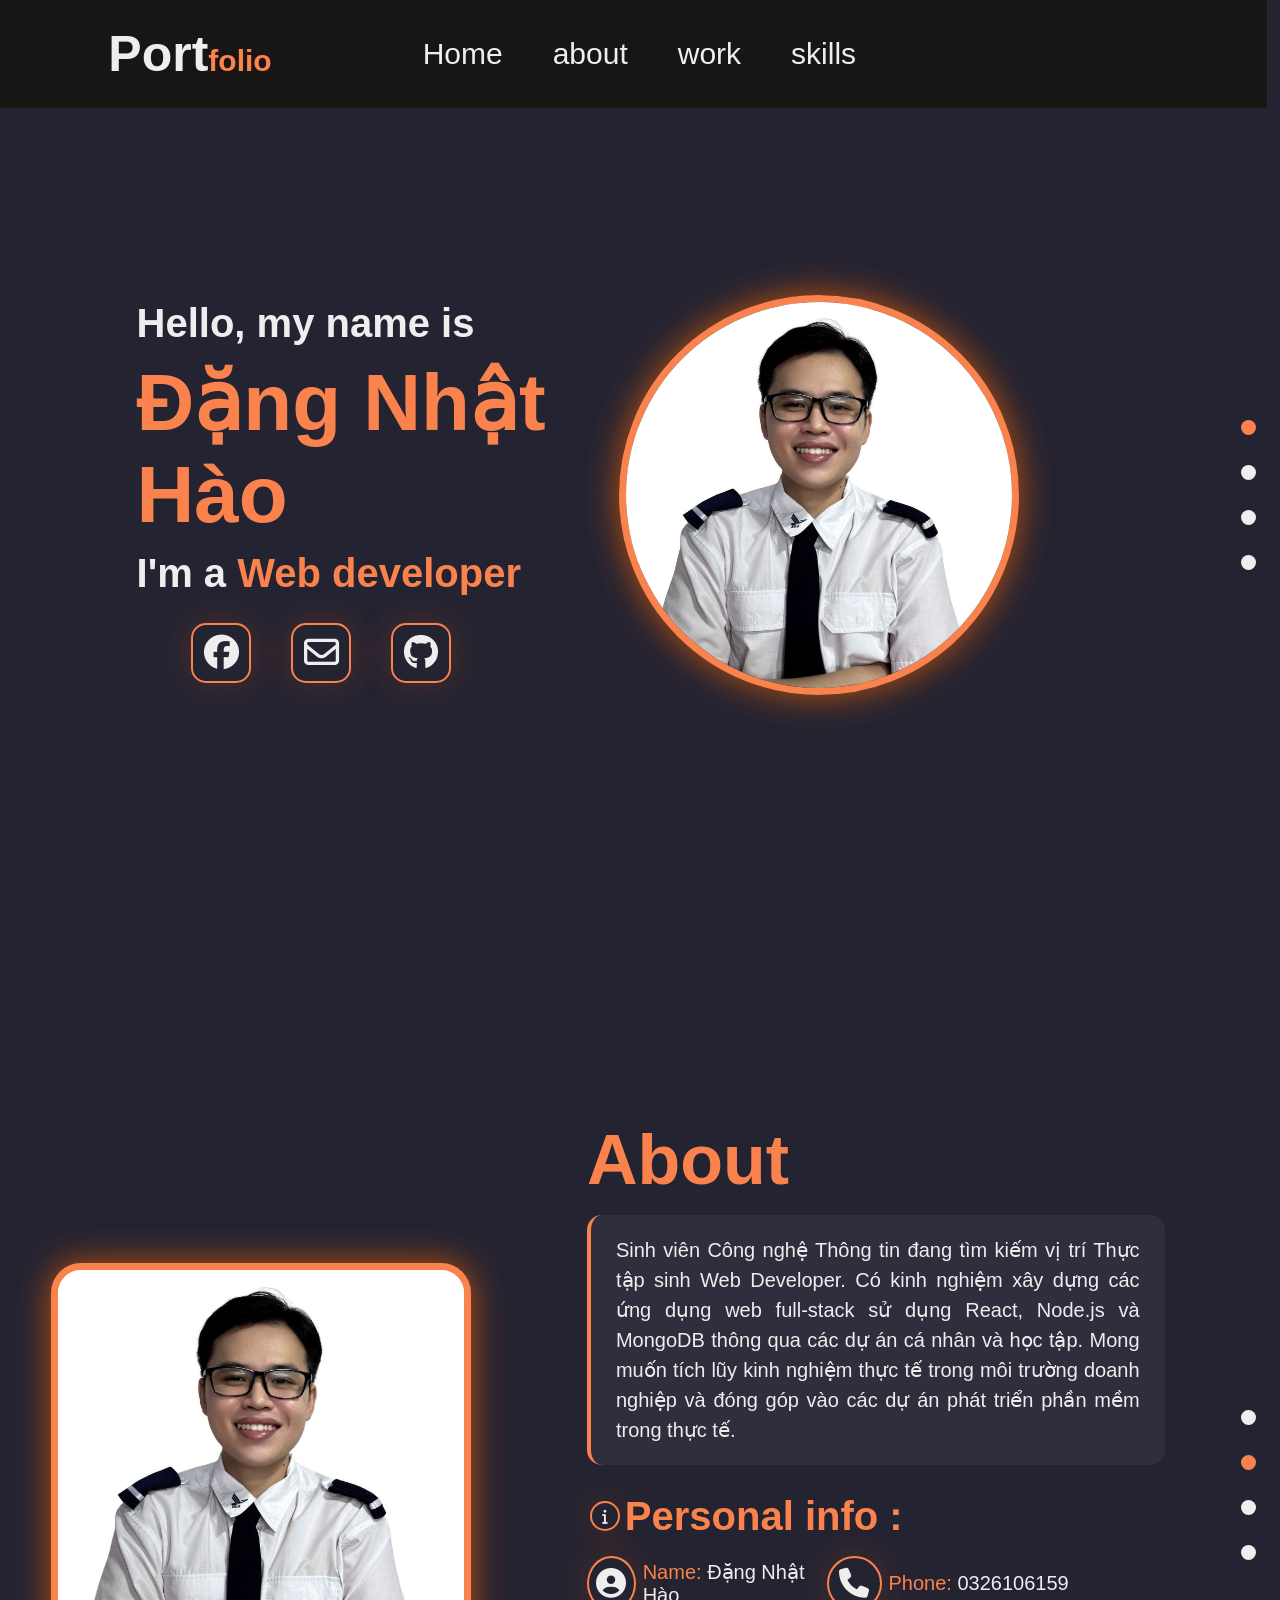
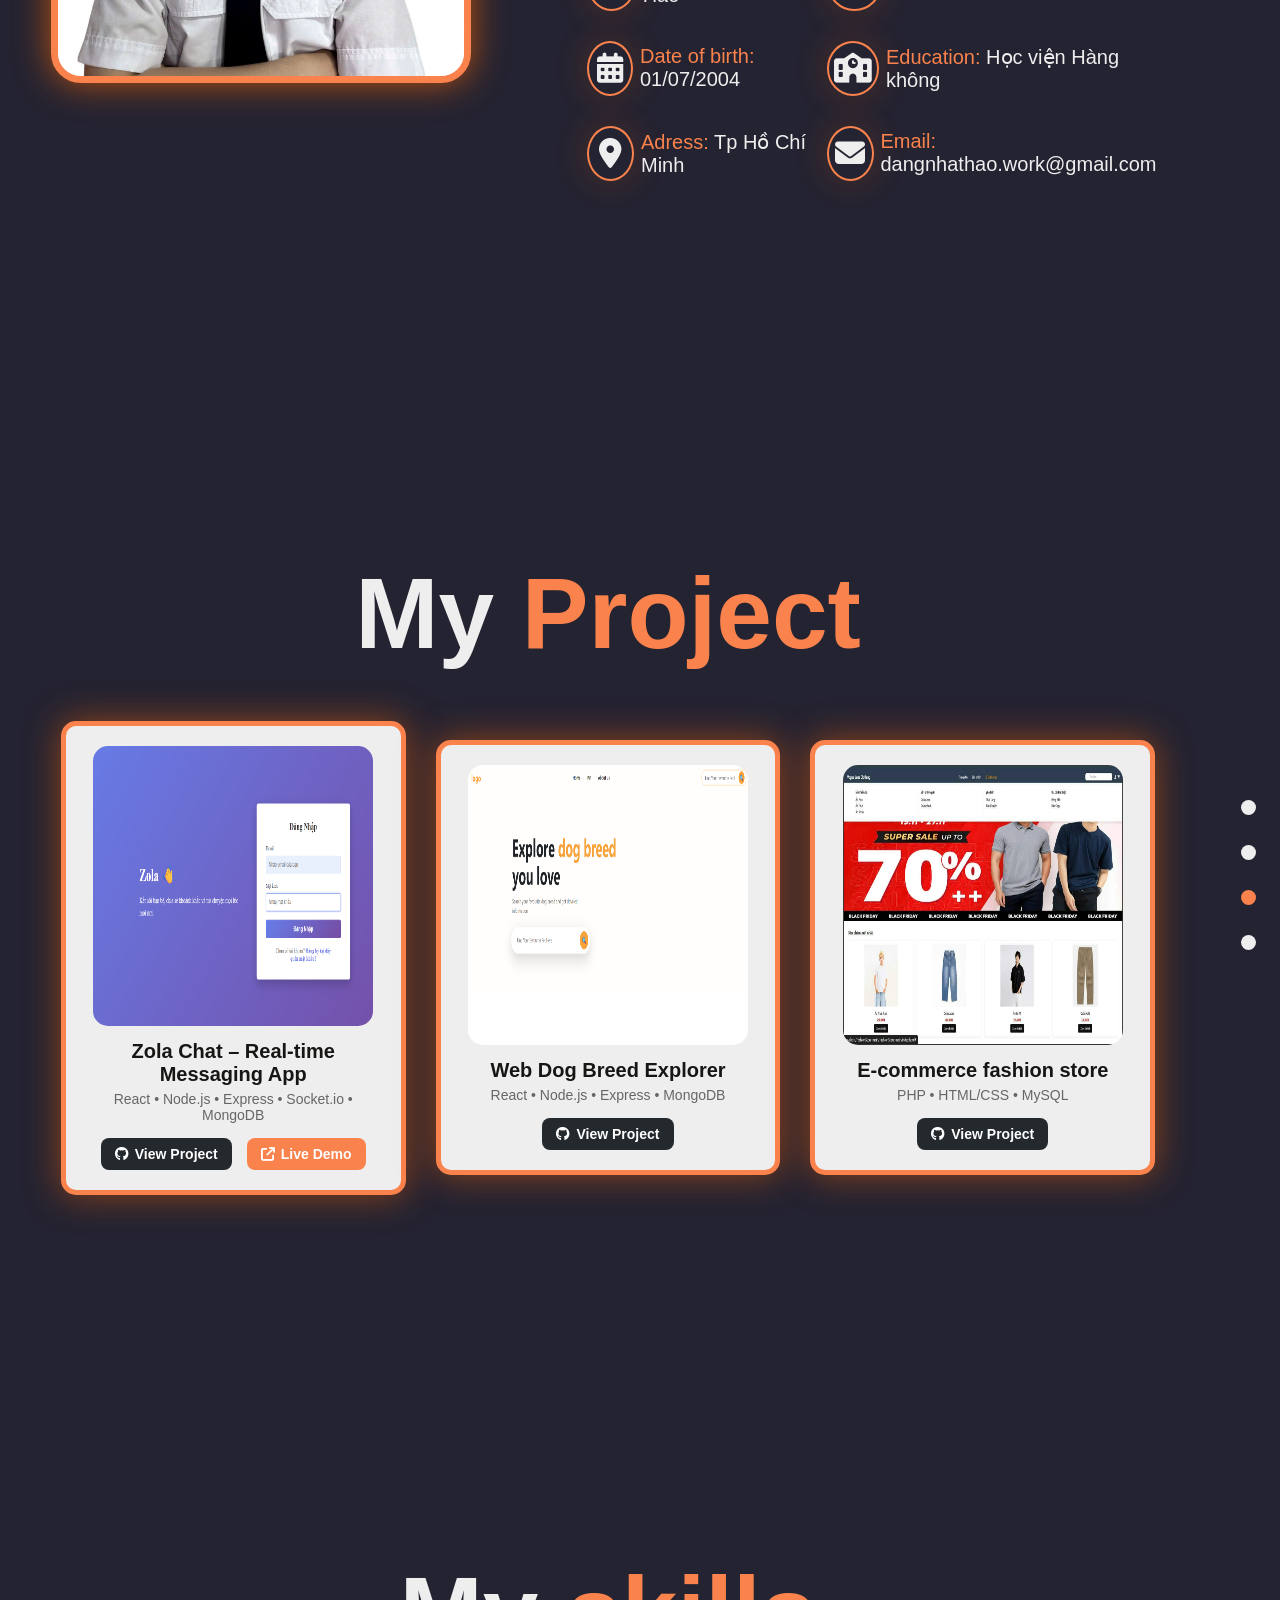
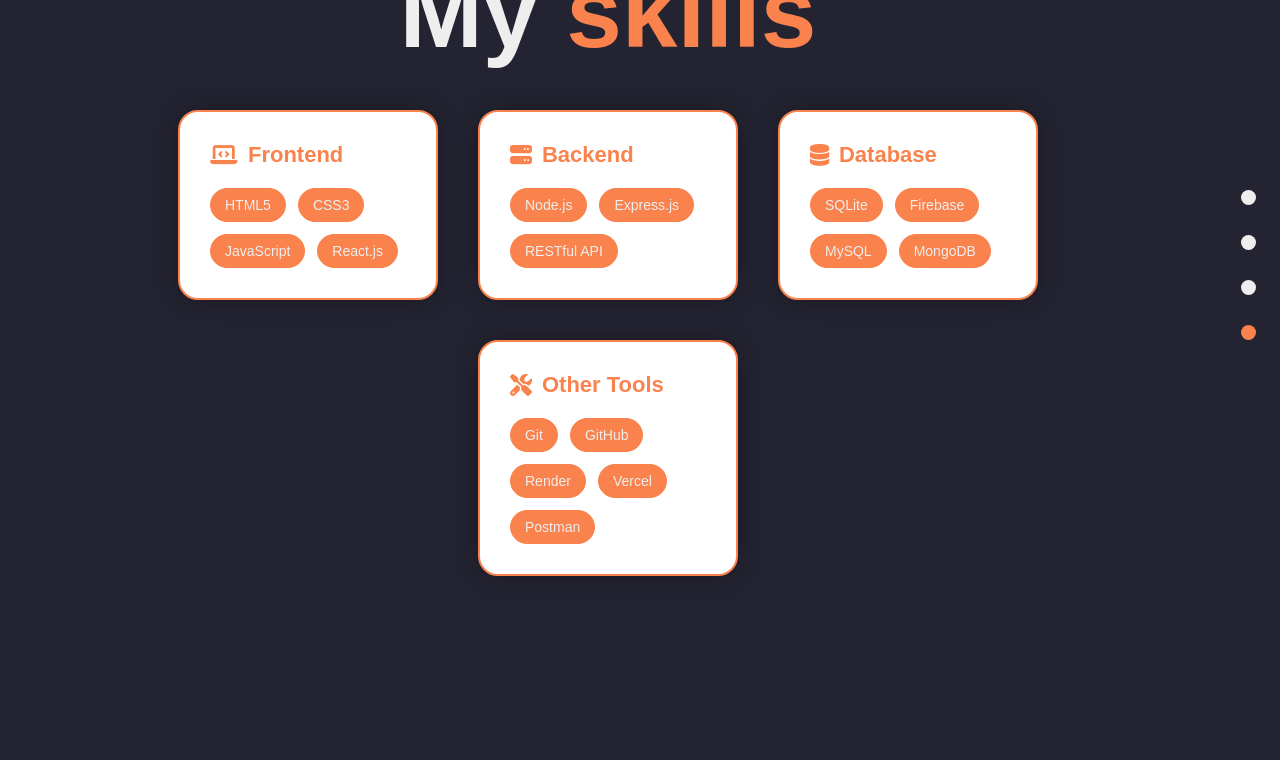
==== commit 9d957207: "fix style" ====
--- a/index.html
+++ b/index.html
@@ -114,7 +114,7 @@
 
                                 <div class="items-about">
                                     <div class="icon-about"><i class="fa-solid fa-envelope"></i></div>
-                                    <p>Email: <span>dangnhathao1704@gmail.com</span></p>
+                                    <p>Email: <span>dangnhathao.work@gmail.com</span></p>
                                 </div>
                             </div>
 
--- a/portfolio.css
+++ b/portfolio.css
@@ -596,119 +596,299 @@
     color:var(--color-or);
     transform:scale(1.05);
 }
-/* ==============================
-   RESPONSIVE FOR TABLET & MOBILE
-   ============================== */
-
-/* Tablet & small laptop */
+
+
+/* ========================
+   RESPONSIVE DESIGN
+======================== */
+
+/* Tablet (iPad) */
 @media (max-width: 1024px) {
+    /* Navigation */
     .nav {
-        padding: 20px;
-    }
-
-    .header-info h1 {
-        font-size: 50px;
-    }
-
-    .header-img {
-        width: 300px;
-        height: 300px;
-    }
-
-    .project-work {
-        flex-wrap: wrap;
-        justify-content: center;
-        gap: 20px;
-    }
-
-    .item-work {
-        width: 45%;
-    }
-}
-
-/* Mobile */
-@media (max-width: 768px) {
-    .nav ul {
-        gap: 20px;
-    }
-
+        padding: 15px 20px;
+    }
+    
     .logo {
         font-size: 35px;
-    }
-
+        width: auto;
+        margin-left: 0;
+    }
+    
+    .menu {
+        width: auto;
+        margin-right: 0;
+    }
+    
+    .nav ul {
+        gap: 25px;
+    }
+    
+    .nav ul li a {
+        font-size: 20px;
+    }
+    
+    /* Header */
     .header {
-        flex-direction: column;
-        gap: 30px;
-        text-align: center;
-    }
-
+        flex-direction: column-reverse;
+        padding: 80px 20px 20px;
+    }
+    
     .header-info {
         width: 100%;
         text-align: center;
-    }
-
+        margin-right: 0;
+        margin-top: 30px;
+    }
+    
+    .header-title {
+        align-items: center;
+    }
+    
+    .header-title p {
+        font-size: 25px;
+    }
+    
+    .header-info h1 {
+        font-size: 50px;
+    }
+    
+    .header-img {
+        width: 280px;
+        height: 280px;
+        margin-right: 0;
+    }
+    
+    /* About */
+    .main-about {
+        flex-direction: column;
+        gap: 30px;
+    }
+    
+    .img-about {
+        width: 300px;
+        height: 300px;
+    }
+    
+    .content-about {
+        width: 90%;
+        margin-top: 0;
+    }
+    
+    .title-about h1 {
+        font-size: 50px;
+    }
+    
+    .title-about p {
+        font-size: 16px;
+    }
+    
+    .info-about {
+        flex-direction: column;
+        gap: 20px;
+    }
+    
+    /* Work */
+    .main-work h1 {
+        font-size: 60px;
+    }
+    
+    .project-work {
+        flex-direction: column;
+    }
+    
+    .item-work {
+        width: 100%;
+    }
+    
+    .item-work img {
+        width: 100%;
+        max-width: 280px;
+        height: auto;
+    }
+    
+    /* Skills */
+    .main-skills h1 {
+        font-size: 60px;
+    }
+    
+    .skills-grid {
+        gap: 20px;
+    }
+    
+    .skill-card {
+        width: 45%;
+        min-width: 250px;
+    }
+}
+
+/* Mobile */
+@media (max-width: 600px) {
+    /* Navigation */
+    .nav {
+        flex-direction: column;
+        padding: 15px;
+        gap: 15px;
+    }
+    
+    .logo {
+        font-size: 28px;
+    }
+    
+    .menu {
+        width: 100%;
+    }
+    
+    .nav ul {
+        gap: 15px;
+        flex-wrap: wrap;
+        justify-content: center;
+    }
+    
+    .nav ul li a {
+        font-size: 16px;
+    }
+    
+    /* Header */
+    .header {
+        padding: 120px 15px 20px;
+    }
+    
+    .header-title p {
+        font-size: 18px;
+    }
+    
+    .header-info h1 {
+        font-size: 36px;
+    }
+    
     .header-info p {
         font-size: 24px;
     }
-
+    
+    .header-img {
+        width: 200px;
+        height: 200px;
+    }
+    
+    .social {
+        gap: 20px;
+    }
+    
+    .icon {
+        width: 45px;
+        height: 45px;
+    }
+    
+    .icon a {
+        font-size: 24px;
+    }
+    
+    /* Dot navigation */
+    .Dot {
+        display: none;
+    }
+    
+    /* About */
+    .img-about {
+        width: 250px;
+        height: 250px;
+    }
+    
+    .title-about h1 {
+        font-size: 40px;
+    }
+    
+    .title-about p {
+        font-size: 14px;
+        padding: 15px;
+    }
+    
+    .personal h1 {
+        font-size: 20px;
+    }
+    
+    .items-about {
+        flex-direction: column;
+        align-items: flex-start;
+        gap: 5px;
+    }
+    
+    .items-about p {
+        font-size: 16px;
+    }
+    
+    .info-about-right,
+    .info-about-left {
+        width: 100%;
+    }
+    
+    /* Work */
+    .main-work h1 {
+        font-size: 40px;
+    }
+    
+    .catelogy-work {
+        flex-wrap: wrap;
+        gap: 10px;
+    }
+    
+    .project-title {
+        font-size: 16px;
+    }
+    
+    .project-tech {
+        font-size: 12px;
+    }
+    
+    .project-buttons {
+        flex-direction: column;
+    }
+    
+    .btn-project {
+        width: 100%;
+        justify-content: center;
+    }
+    
+    /* Skills */
+    .main-skills h1 {
+        font-size: 40px;
+    }
+    
+    .skill-card {
+        width: 100%;
+        padding: 20px;
+    }
+    
+    .skill-card h2 {
+        font-size: 18px;
+    }
+    
+    .skill-tags span {
+        font-size: 12px;
+        padding: 6px 10px;
+    }
+}
+
+/* Small Mobile */
+@media (max-width: 400px) {
     .header-info h1 {
-        font-size: 40px;
-    }
-
+        font-size: 28px;
+    }
+    
     .header-img {
-        width: 60vw;
-        height: 60vw;
-    }
-
-    /* ABOUT */
-    .main-about {
-        flex-direction: column;
-        text-align: center;
-    }
-
+        width: 160px;
+        height: 160px;
+    }
+    
+    .title-about h1 {
+        font-size: 32px;
+    }
+    
     .img-about {
-        width: 70vw;
-        height: 70vw;
-    }
-
-    .content-about {
-        width: 100%;
-    }
-
-    /* PROJECT */
-    .project-work {
-        flex-direction: column;
-        justify-content: center;
-        align-items: center;
-    }
-
-    .item-work {
-        width: 90%;
-    }
-
-    /* SKILLS TITLE */
-    .main-skills h1 {
-        font-size: 60px;
-    }
-}
-
-/* Small mobile */
-@media (max-width: 480px) {
-    .header-info h1 {
-        font-size: 32px;
-    }
-
-    .header-info p {
-        font-size: 18px;
-    }
-
-    .header-img {
-        width: 70vw;
-        height: 70vw;
-    }
-
-    .item-work {
-        width: 100%;
-    }
-}
-
+        width: 200px;
+        height: 200px;
+    }
+}
+
+
